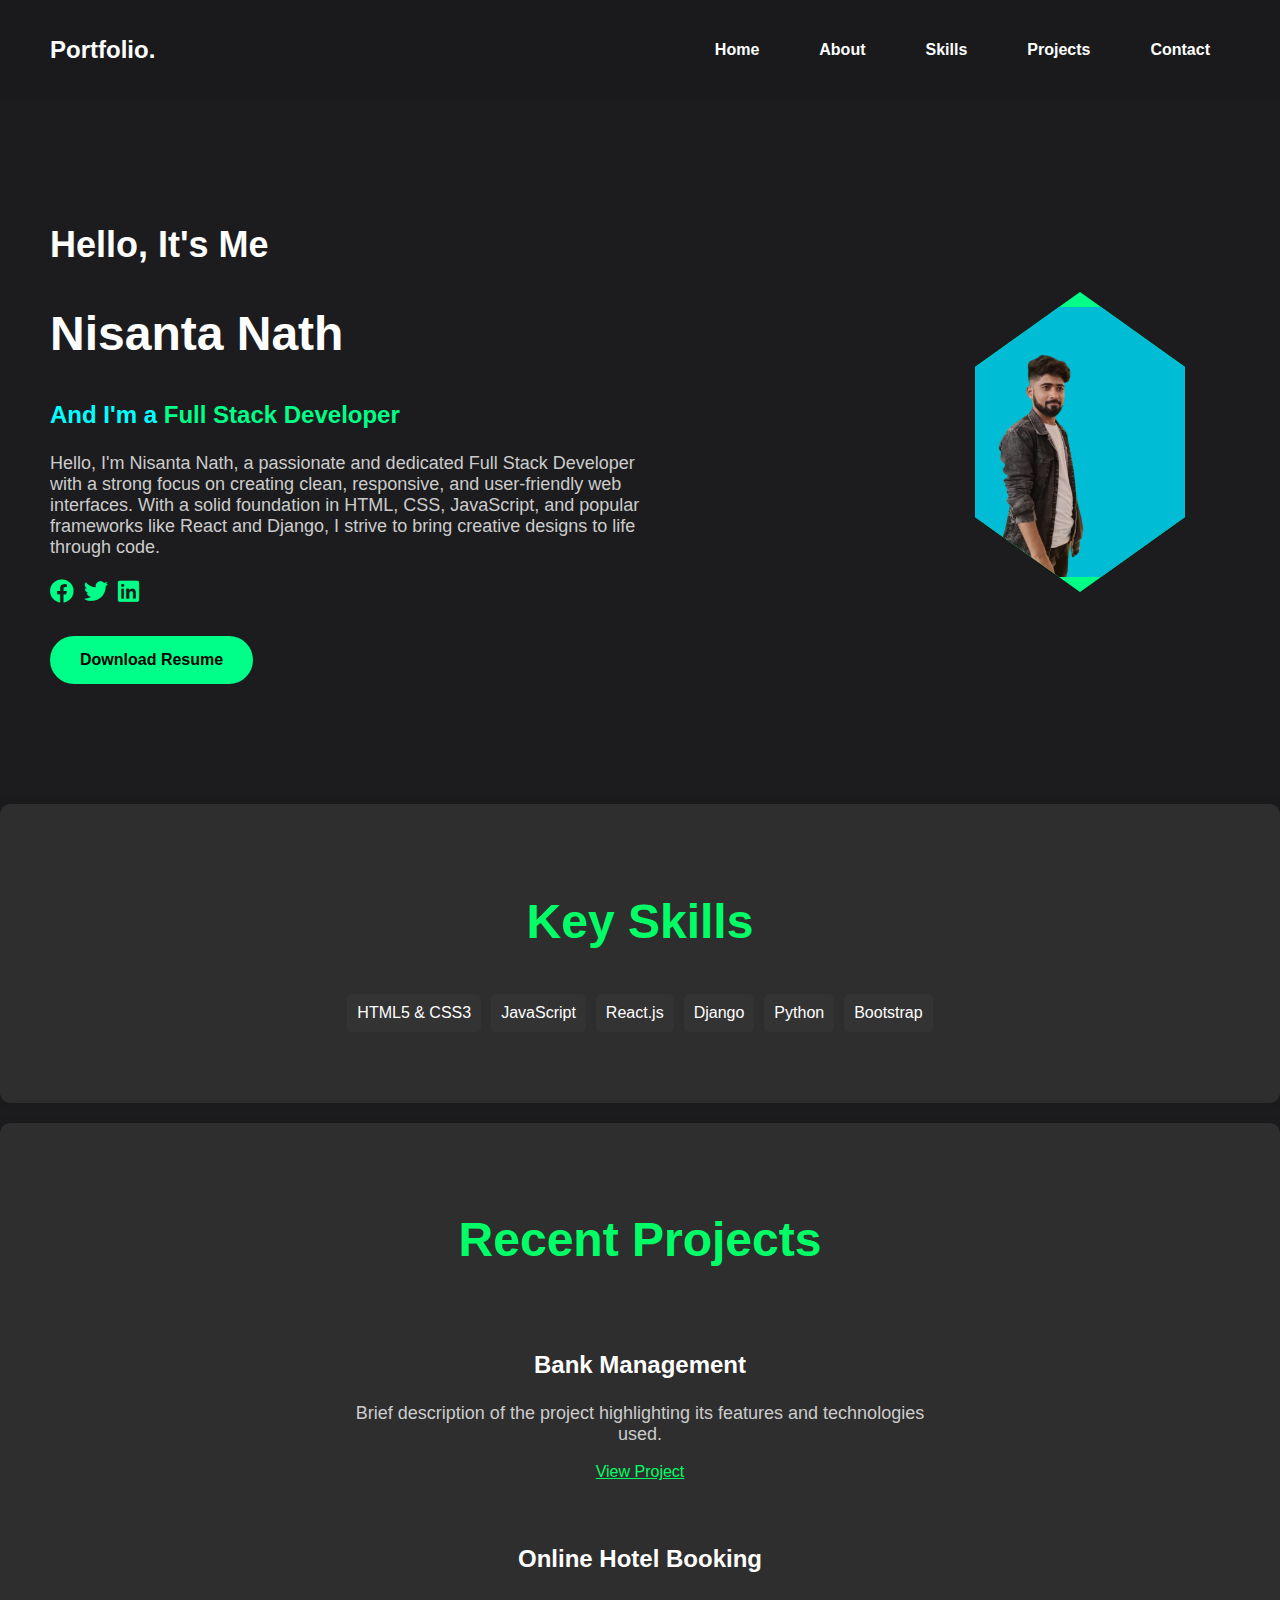
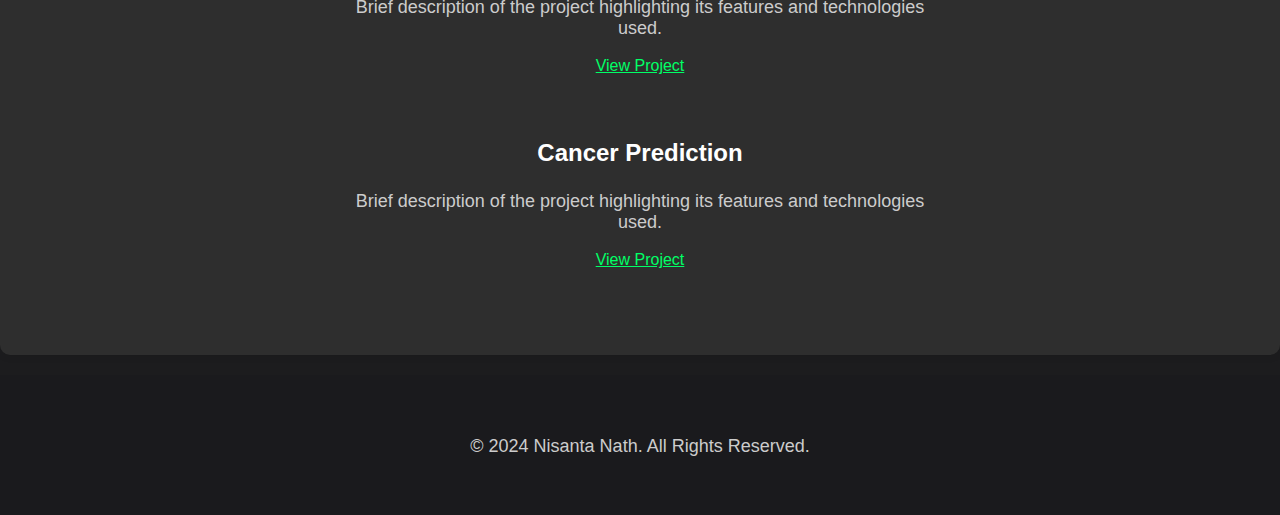
==== home.html @ 84db57fe "first" ====
<!DOCTYPE html>
<html lang="en">
<head>
    <meta charset="UTF-8">
    <meta name="viewport" content="width=device-width, initial-scale=1.0">
    <title>Nisanta Nath | Portfolio</title>
    <link rel="stylesheet" href="styles.css">
    <link rel="stylesheet" href="https://cdnjs.cloudflare.com/ajax/libs/font-awesome/5.15.3/css/all.min.css"> <!-- Font Awesome -->
</head>
<body>
    <header>
        <div class="logo">
            <h1>Portfolio.</h1>
        </div>
        <nav>
            <ul>
                <li><a href="#home">Home</a></li>
                <li><a href="about.html">About</a></li>
                <li><a href="skills.html">Skills</a></li>
                <li><a href="project.html">Projects</a></li>
                <li><a href="contact.html">Contact</a></li>
            </ul>
        </nav>
    </header>

    <main>
        <section id="home" class="intro">
            <div class="content">
                <h1>Hello, It's Me</h1>
                <h2>Nisanta Nath</h2>
                <h3>And I'm a <span>Full Stack Developer</span></h3>
                <p>Hello, I'm Nisanta Nath, a passionate and dedicated Full Stack Developer with a strong focus on creating clean, responsive, and user-friendly web interfaces. With a solid foundation in HTML, CSS, JavaScript, and popular frameworks like React and Django, I strive to bring creative designs to life through code.</p>
                <div class="social-icons">
                    <a href="https://www.facebook.com" target="_blank"><i class="fab fa-facebook"></i></a>
                    <a href="https://www.twitter.com" target="_blank"><i class="fab fa-twitter"></i></a>
                    <a href="https://www.linkedin.com" target="_blank"><i class="fab fa-linkedin"></i></a>
                </div>
                <a href="NisantaNath_resume.docx" class="btn" download>Download Resume</a>
            </div>
            <div class="profile-pic">
                <img src="profile.png" alt="Profile Picture of Nisanta Nath">
            </div>
        </section>

        <!-- Key Skills Section -->
        <section id="skills" class="skills-section" style="text-align: center; padding: 50px 20px; background-color: #2e2e2e; border-radius: 10px; margin: 20px 0; box-shadow: 0px 0px 10px rgba(0, 0, 0, 0.1);">
            <h2 style="color: #00ff66;">Key Skills</h2>
            <ul style="list-style: none; padding: 0; display: flex; justify-content: center; flex-wrap: wrap;">
                <li style="background-color: #333; padding: 10px; margin: 5px; border-radius: 5px; color: #fff;">HTML5 & CSS3</li>
                <li style="background-color: #333; padding: 10px; margin: 5px; border-radius: 5px; color: #fff;">JavaScript</li>
                <li style="background-color: #333; padding: 10px; margin: 5px; border-radius: 5px; color: #fff;">React.js</li>
                <li style="background-color: #333; padding: 10px; margin: 5px; border-radius: 5px; color: #fff;">Django</li>
                <li style="background-color: #333; padding: 10px; margin: 5px; border-radius: 5px; color: #fff;">Python</li>
                <li style="background-color: #333; padding: 10px; margin: 5px; border-radius: 5px; color: #fff;">Bootstrap</li>
            </ul>
        </section>

        <!-- Recent Projects Section -->
        <section id="projects" class="projects-section" style="text-align: center; padding: 50px 20px; background-color: #2e2e2e; border-radius: 10px; margin: 20px 0; box-shadow: 0px 0px 10px rgba(0, 0, 0, 0.1);">
            <h2 style="color: #00ff66;">Recent Projects</h2>
            <ul style="list-style: none; padding: 0; display: flex; flex-direction: column; align-items: center;">
                <li style="margin: 20px 0; text-align: center;">
                    <h3 style="color: #ffffff;">Bank Management</h3>
                    <p style="color: #cccccc;">Brief description of the project highlighting its features and technologies used.</p>
                    <a href="#" style="color: #00ff66;">View Project</a>
                </li>
                <li style="margin: 20px 0; text-align: center;">
                    <h3 style="color: #ffffff;">Online Hotel Booking</h3>
                    <p style="color: #cccccc;">Brief description of the project highlighting its features and technologies used.</p>
                    <a href="#" style="color: #00ff66;">View Project</a>
                </li>
                <li style="margin: 20px 0; text-align: center;">
                    <h3 style="color: #ffffff;">Cancer Prediction</h3>
                    <p style="color: #cccccc;">Brief description of the project highlighting its features and technologies used.</p>
                    <a href="#" style="color: #00ff66;">View Project</a>
                </li>
            </ul>
        </section>
    </main>
    
    <footer>
        <div></div>
        <p>© 2024 Nisanta Nath. All Rights Reserved.</p>
    </footer>
</body>
</html>
---- styles.css ----
/* General Body Styles */
body {
    margin: 0;
    font-family: 'Arial', sans-serif;
    background-color: #1c1c1e;
    color: #fff;
    display: flex;
    flex-direction: column;
    min-height: 100vh;
}

/* Header Section */
header {
    display: flex;
    justify-content: space-between;
    align-items: center;
    background-color: #1a1a1d;
    padding: 20px 50px;
}

header .logo h1 {
    color: #fff;
    font-size: 24px;
    font-weight: bold;
}

header nav ul {
    list-style-type: none;
    display: flex;
    margin: 0;
    padding: 0;
}

header nav ul li {
    margin-left: 20px;
}

header nav ul li a {
    text-decoration: none;
    color: #fff;
    font-weight: bold;
    padding: 10px 20px;
    transition: color 0.3s ease;
}

header nav ul li a:hover {
    color: #00ff88;
}

/* Intro Section */
.intro {
    display: flex;
    justify-content: space-between;
    align-items: center;
    padding: 100px 50px;
}

.content {
    max-width: 600px;
    text-align: left;
}

h1 {
    font-size: 36px;
    color: #fff;
}

h2 {
    font-size: 48px;
    font-weight: bold;
    color: #fff;
}

h3 {
    font-size: 24px;
    color: #0ff;
}

h3 span {
    color: #00ff88;
}

p {
    font-size: 18px;
    color: #ccc;
    margin-top: 20px;
    max-width: 600px; /* Limit paragraph width */
}

.social-icons {
    display: flex;
    gap: 10px;
    margin-top: 20px;
}

.social-icons a {
    color: #00ff88;
    font-size: 24px;
    transition: transform 0.3s ease;
}

.social-icons a:hover {
    transform: scale(1.2); /* Zoom effect on hover */
}

.btn {
    display: inline-block;
    margin-top: 30px;
    padding: 15px 30px;
    background-color: #00ff88;
    color: #000;
    text-decoration: none;
    border-radius: 50px;
    font-weight: bold;
    transition: background-color 0.3s ease;
}

.btn:hover {
    background-color: #00cc66; /* Slightly darker on hover */
}

/* Profile Picture with Hexagonal Shape */
.profile-pic {
    width: 300px;
    height: 300px;
    clip-path: polygon(50% 0%, 85% 25%, 85% 75%, 50% 100%, 15% 75%, 15% 25%);
    background-color: #00ff88;
    display: flex;
    justify-content: center;
    align-items: center;
    margin-left: 50px;
}

.profile-pic img {
    width: 90%;
    height: 90%;
    object-fit: cover;
    border-radius: 5px;
    box-shadow: 0 0 20px rgba(0, 255, 136, 0.5);
}

/* Footer Section (Centered Footer Text) */
footer {
    display: flex;
    justify-content: center;
    align-items: center;
    background-color: #1a1a1d;
    padding: 20px;
    height: 100px; /* Set a fixed height if needed */
    color: #fff;
    text-align: center;
}

/* Media Query for Responsive Design */
@media (max-width: 768px) {
    header {
        padding: 20px;
    }

    header nav ul {
        flex-direction: column;
        align-items: flex-end;
    }

    .intro {
        flex-direction: column;
        text-align: center;
        padding: 50px 20px;
    }

    .content {
        text-align: center;
    }

    .profile-pic {
        margin-left: 0;
        margin-top: 30px;
    }

    h1 {
        font-size: 28px;
    }

    h2 {
        font-size: 36px;
    }

    h3 {
        font-size: 20px;
    }
}
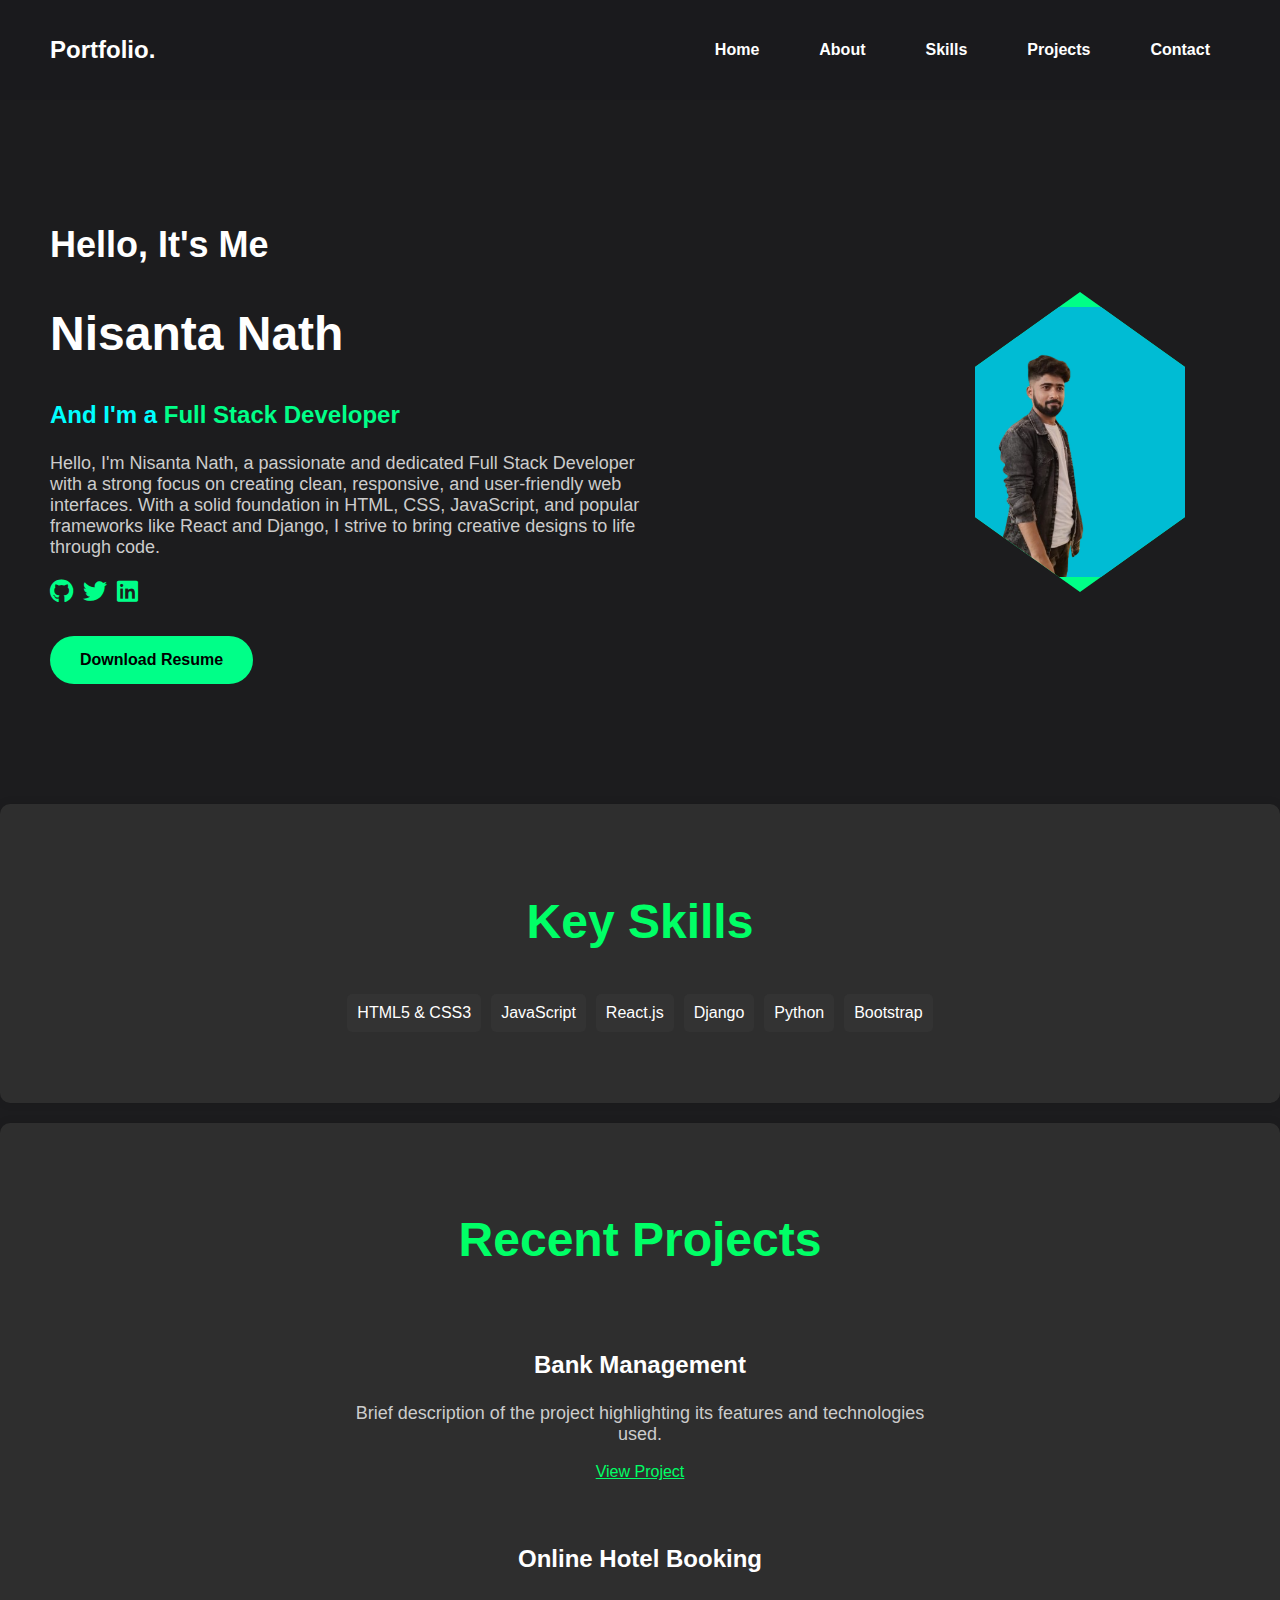
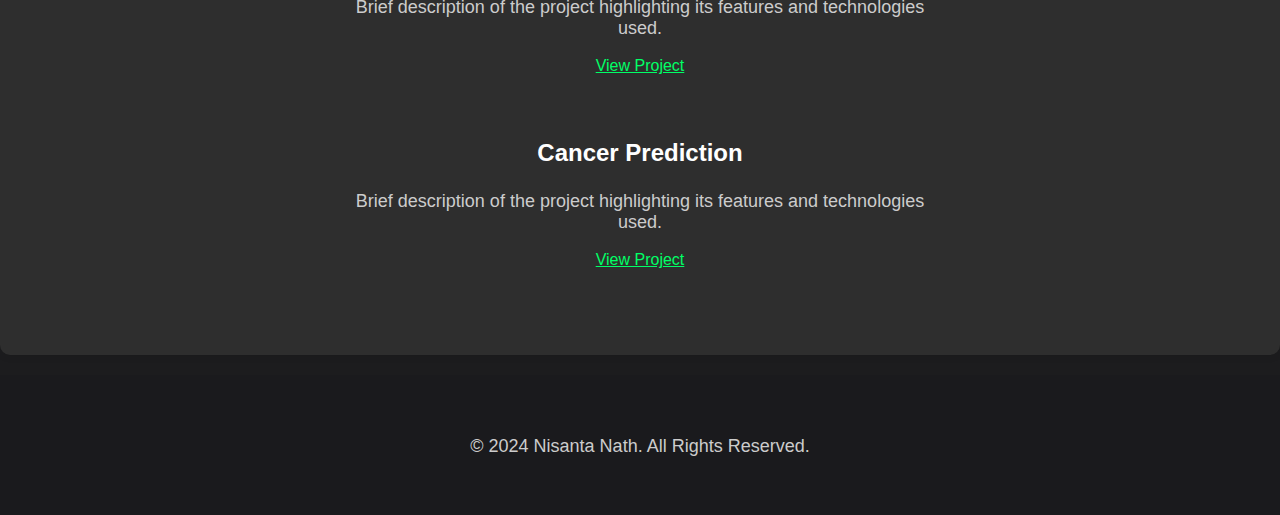
==== commit fd3cf571: "second" ====
--- a/home.html
+++ b/home.html
@@ -31,9 +31,9 @@
                 <h3>And I'm a <span>Full Stack Developer</span></h3>
                 <p>Hello, I'm Nisanta Nath, a passionate and dedicated Full Stack Developer with a strong focus on creating clean, responsive, and user-friendly web interfaces. With a solid foundation in HTML, CSS, JavaScript, and popular frameworks like React and Django, I strive to bring creative designs to life through code.</p>
                 <div class="social-icons">
-                    <a href="https://www.facebook.com" target="_blank"><i class="fab fa-facebook"></i></a>
+                    <a href="https://github.com/Nishant8787" target="_blank"><i class="fab fa-github"></i></a>
                     <a href="https://www.twitter.com" target="_blank"><i class="fab fa-twitter"></i></a>
-                    <a href="https://www.linkedin.com" target="_blank"><i class="fab fa-linkedin"></i></a>
+                    <a href="https://www.linkedin.com/in/nisanta-nath/" target="_blank"><i class="fab fa-linkedin"></i></a>
                 </div>
                 <a href="NisantaNath_resume.docx" class="btn" download>Download Resume</a>
             </div>
